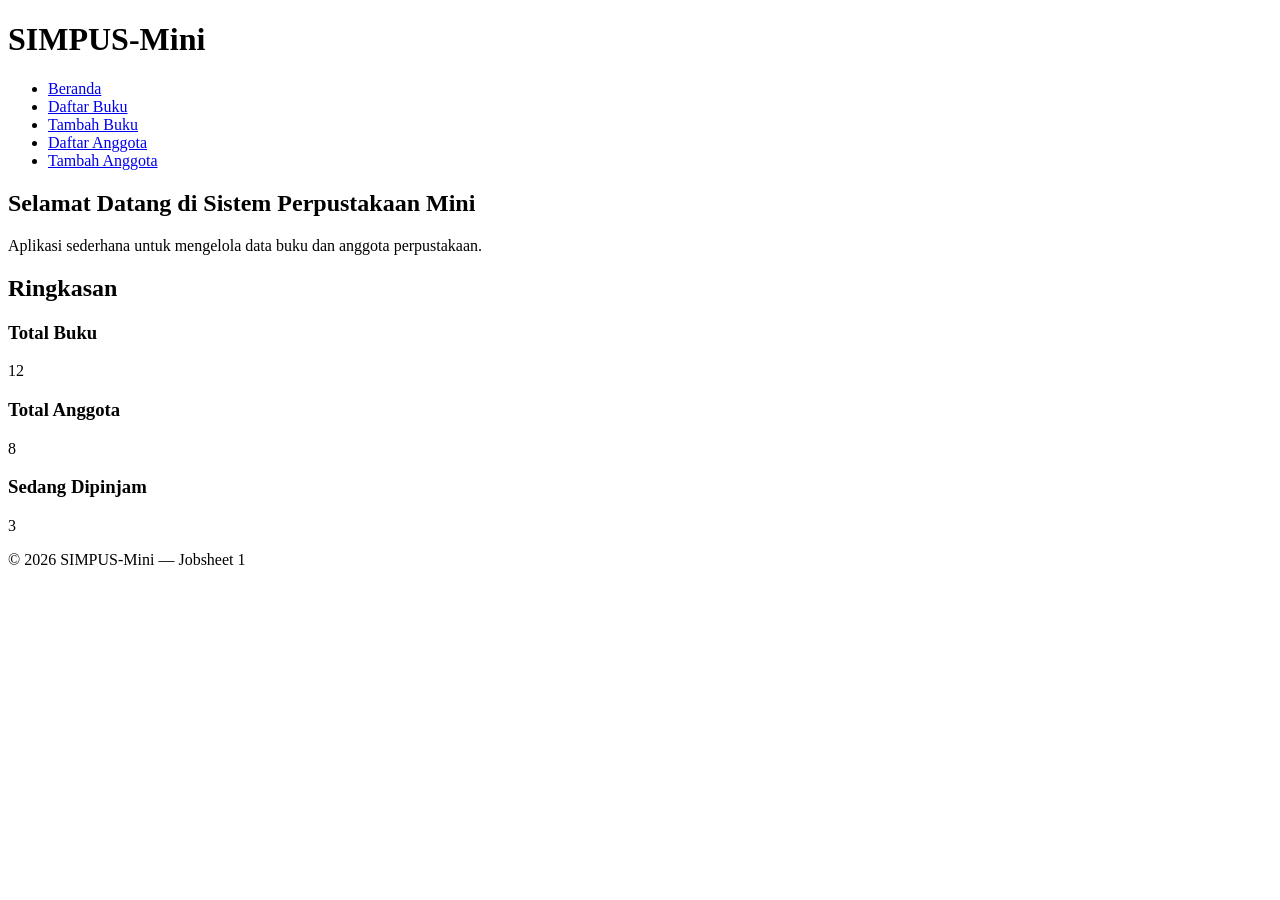
==== index.html @ d2af751e "index html" ====
<!DOCTYPE html>
<html lang="id">
<head>
    <meta charset="UTF-8">
    <title>SIMPUS-Mini | Beranda</title>
</head>
<body>
    <header>
        <h1>SIMPUS-Mini</h1>
        <nav>
            <ul>
                <li><a href="index.html">Beranda</a></li>
                <li><a href="buku/list.html">Daftar Buku</a></li>
                <li><a href="buku/tambah.html">Tambah Buku</a></li>
                <li><a href="anggota/list.html">Daftar Anggota</a></li>
                <li><a href="anggota/tambah.html">Tambah Anggota</a></li>
            </ul>
        </nav>
    </header>

    <main>
        <section>
            <h2>Selamat Datang di Sistem Perpustakaan Mini</h2>
            <p>Aplikasi sederhana untuk mengelola data buku dan anggota perpustakaan.</p>
        </section>

        <section>
            <h2>Ringkasan</h2>
            <article>
                <h3>Total Buku</h3>
                <p>12</p>
            </article>
            <article>
                <h3>Total Anggota</h3>
                <p>8</p>
            </article>
            <article>
                <h3>Sedang Dipinjam</h3>
                <p>3</p>
            </article>
        </section>
    </main>

    <footer>
        <p>&copy; 2026 SIMPUS-Mini &mdash; Jobsheet 1</p>
    </footer>
</body>
</html>
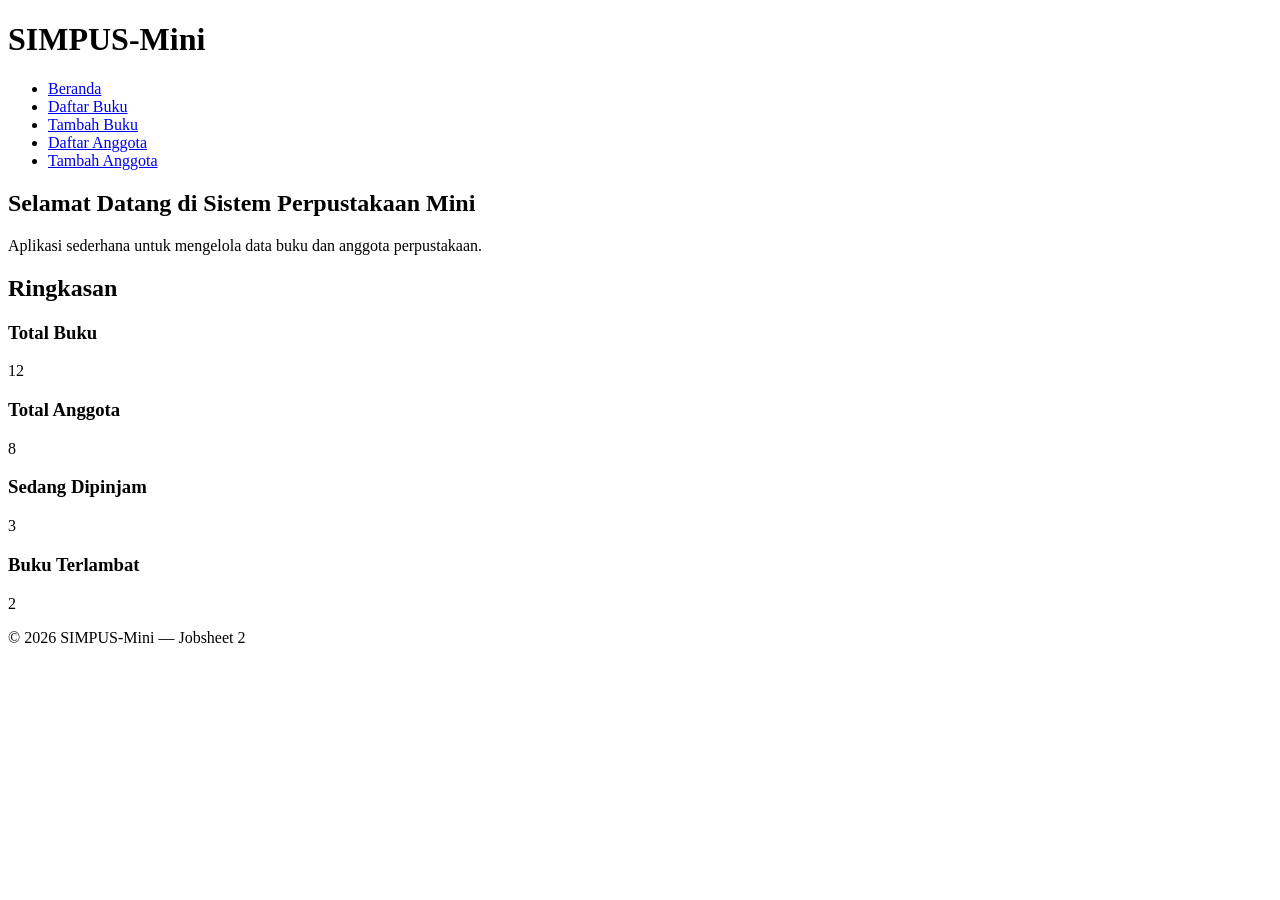
==== commit d467e8d5: "index html" ====
--- a/index.html
+++ b/index.html
@@ -3,6 +3,7 @@
 <head>
     <meta charset="UTF-8">
     <title>SIMPUS-Mini | Beranda</title>
+    <link rel="stylesheet" href="assets/css/style.css">
 </head>
 <body>
     <header>
@@ -38,11 +39,15 @@
                 <h3>Sedang Dipinjam</h3>
                 <p>3</p>
             </article>
+            <article>
+                <h3>Buku Terlambat</h3>
+                <p>2</p>
+            </article>
         </section>
     </main>
 
     <footer>
-        <p>&copy; 2026 SIMPUS-Mini &mdash; Jobsheet 1</p>
+        <p>&copy; 2026 SIMPUS-Mini &mdash; Jobsheet 2</p>
     </footer>
 </body>
 </html>
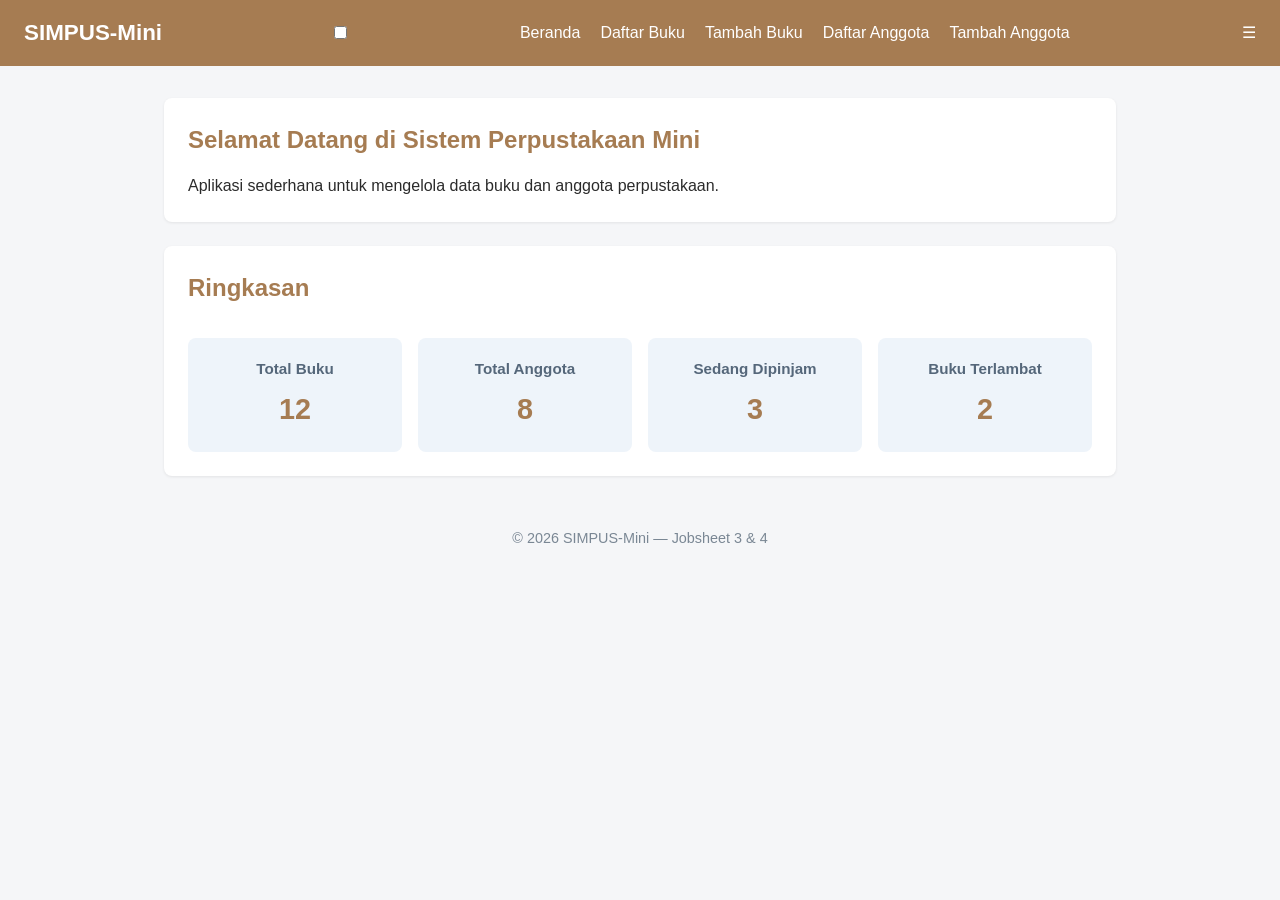
==== commit 778db05c: "jobsheet 3,4" ====
--- a/index.html
+++ b/index.html
@@ -2,12 +2,14 @@
 <html lang="id">
 <head>
     <meta charset="UTF-8">
+    <meta name="viewport" content="width=device-width, initial-scale=1">
     <title>SIMPUS-Mini | Beranda</title>
     <link rel="stylesheet" href="assets/css/style.css">
 </head>
 <body>
     <header>
         <h1>SIMPUS-Mini</h1>
+        <input type="checkbox" id="nav-toggle" class="nav-toggle">
         <nav>
             <ul>
                 <li><a href="index.html">Beranda</a></li>
@@ -17,8 +19,8 @@
                 <li><a href="anggota/tambah.html">Tambah Anggota</a></li>
             </ul>
         </nav>
+        <label for="nav-toggle" class="nav-toggle-label">&#9776;</label>
     </header>
-
     <main>
         <section>
             <h2>Selamat Datang di Sistem Perpustakaan Mini</h2>
@@ -47,7 +49,7 @@
     </main>
 
     <footer>
-        <p>&copy; 2026 SIMPUS-Mini &mdash; Jobsheet 2</p>
+        <p>&copy; 2026 SIMPUS-Mini &mdash; Jobsheet 3 & 4</p>
     </footer>
 </body>
 </html>
--- a/assets/css/style.css
+++ b/assets/css/style.css
@@ -0,0 +1,191 @@
+/* ===== Reset & Base ===== */
+* {
+box-sizing: border-box;
+margin: 0;
+padding: 0;
+}
+
+body {
+font-family: "Segoe UI", Arial, sans-serif;
+color: #2b2b2b;
+background-color: #f5f6f8;
+line-height: 1.5;
+}
+
+a {
+color: #A67C52;
+text-decoration: none;
+}
+
+a:hover {
+text-decoration: underline;
+}
+
+/* ===== Header & Navbar (Flexbox) ===== */
+header {
+    background-color: #A67C52;
+    color: #fff;
+    padding: 1rem 1.5rem;
+    display: flex;
+    align-items: center;
+    justify-content: space-between;
+    flex-wrap: wrap;
+}
+
+header h1 {
+    font-size: 1.4rem;
+}
+
+header nav ul {
+    list-style: none;
+    display: flex;
+    gap: 1.25rem;
+}
+
+header nav a {
+    color: #fff;
+    font-weight: 500;
+}
+
+/* ===== Main Layout ===== */
+main {
+    max-width: 1000px;
+    margin: 2rem auto;
+    padding: 0 1.5rem;
+}
+
+section {
+    background-color: #fff;
+    border-radius: 8px;
+    padding: 1.5rem;
+    margin-bottom: 1.5rem;
+    box-shadow: 0 1px 3px rgba(0, 0, 0, 0.08);
+}
+
+section h2 {
+    margin-bottom: 1rem;
+    color: #A67C52;
+}
+
+/* ===== Kartu Statistik (CSS Grid) ===== */
+main section:nth-of-type(2) {
+    display: grid;
+    grid-template-columns: repeat(4, 1fr);
+    gap: 1rem;
+}
+
+main section:nth-of-type(2) h2 {
+    grid-column: 1 / -1;
+}
+
+main section:nth-of-type(2) article {
+    background-color: #eef4fa;
+    border-radius: 8px;
+    padding: 1.25rem;
+    text-align: center;
+}
+
+main section:nth-of-type(2) article h3 {
+    font-size: 0.95rem;
+    color: #55677a;
+    margin-bottom: 0.5rem;
+}
+
+main section:nth-of-type(2) article p {
+    font-size: 1.8rem;
+    font-weight: 700;
+    color: #A67C52;
+}
+
+/* ===== Tabel ===== */
+table {
+    width: 100%;
+    border-collapse: collapse;
+}
+
+th, td {
+    text-align: left;
+    padding: 0.65rem 0.75rem;
+    border-bottom: 1px solid #e2e6ea;
+}
+
+thead {
+    background-color: #A67C52;
+    color: #fff;
+}
+
+tbody tr:nth-child(even) {
+    background-color: #f7f9fb;
+}
+
+tbody tr:hover {
+    background-color: #eef4fa;
+}
+
+td button {
+    padding: 0.35rem 0.7rem;
+    margin-right: 0.35rem;
+    border: none;
+    border-radius: 4px;
+    cursor: pointer;
+    font-size: 0.85rem;
+}
+
+td button:first-of-type {
+    background-color: #f0ad4e;
+    color: #fff;
+}
+
+td button:last-of-type {
+    background-color: #d9534f;
+    color: #fff;
+}
+
+td button.detail {
+    background-color: #A67C52;
+    color: #fff;
+}
+
+/* ===== Form ===== */
+form p {
+    margin-bottom: 1rem;
+}
+
+form label {
+    display: block;
+    margin-bottom: 0.35rem;
+    font-weight: 600;
+    color: #444;
+}
+
+form input,
+form select {
+    width: 100%;
+    max-width: 400px;
+    padding: 0.55rem 0.7rem;
+    border: 1px solid #cdd4da;
+    border-radius: 4px;
+    font-size: 1rem;
+}
+
+form button[type="submit"] {
+    background-color: #A67C52;
+    color: #fff;
+    border: none;
+    padding: 0.6rem 1.5rem;
+    border-radius: 4px;
+    font-size: 1rem;
+    cursor: pointer;
+}
+
+form button[type="submit"]:hover {
+    background-color: #164869;
+}
+
+/* ===== Footer ===== */
+footer {
+    text-align: center;
+    padding: 1.25rem;
+    color: #7a8794;
+    font-size: 0.9rem;
+}
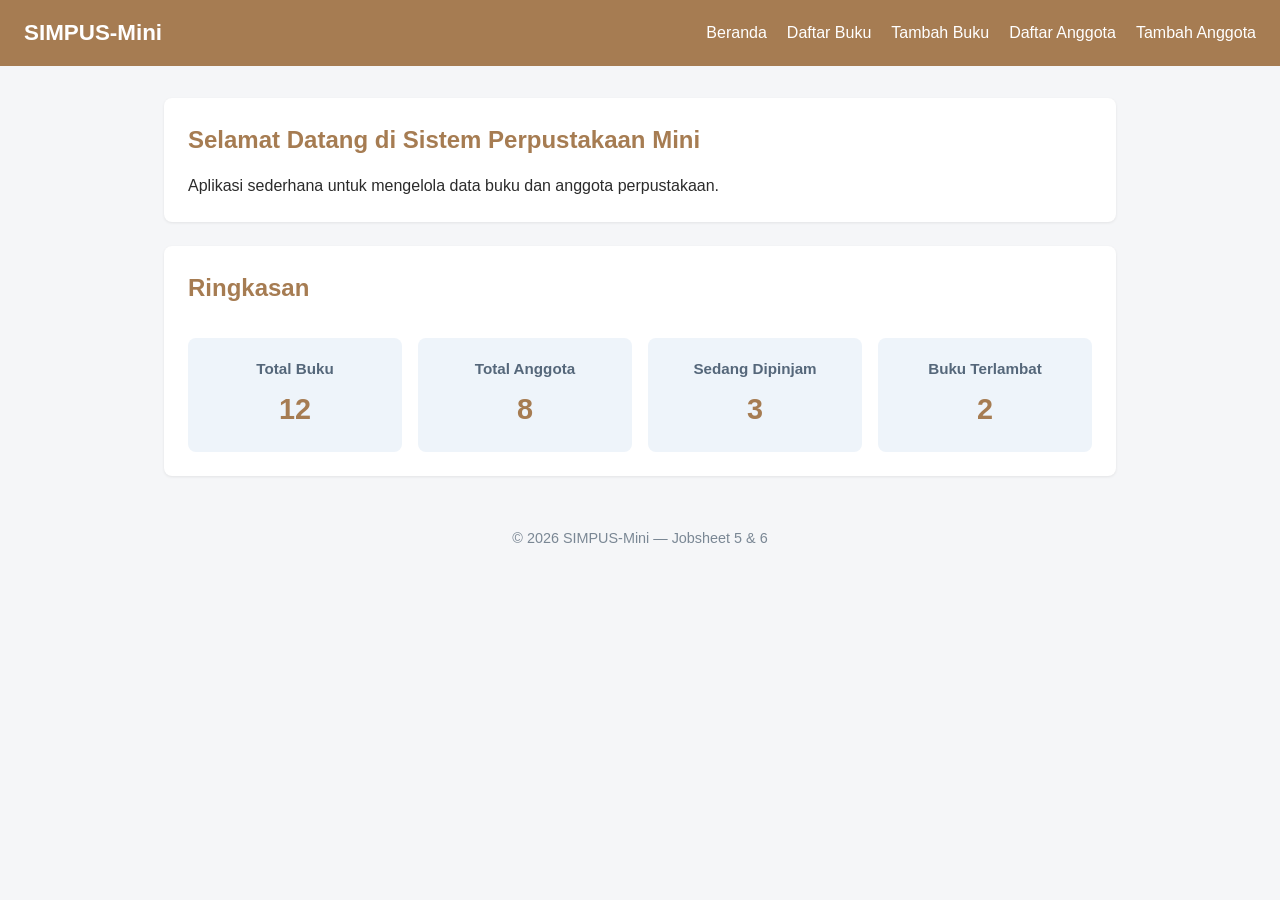
==== commit 40f4257c: "jobsheet 5" ====
--- a/index.html
+++ b/index.html
@@ -9,7 +9,7 @@
 <body>
     <header>
         <h1>SIMPUS-Mini</h1>
-        <input type="checkbox" id="nav-toggle" class="nav-toggle">
+        <button type="button" id="nav-toggle-btn" class="nav-toggle-label" aria-label="Menu">&#9776;</button>
         <nav>
             <ul>
                 <li><a href="index.html">Beranda</a></li>
@@ -19,7 +19,6 @@
                 <li><a href="anggota/tambah.html">Tambah Anggota</a></li>
             </ul>
         </nav>
-        <label for="nav-toggle" class="nav-toggle-label">&#9776;</label>
     </header>
     <main>
         <section>
@@ -49,7 +48,8 @@
     </main>
 
     <footer>
-        <p>&copy; 2026 SIMPUS-Mini &mdash; Jobsheet 3 & 4</p>
+        <p>&copy; 2026 SIMPUS-Mini &mdash; Jobsheet 5 & 6</p>
     </footer>
+    <script src="assets/js/app.js"></script>
 </body>
 </html>
--- a/assets/css/style.css
+++ b/assets/css/style.css
@@ -189,3 +189,86 @@
     color: #7a8794;
     font-size: 0.9rem;
 }
+
+/* ===== Tabel Responsif ===== */
+.table-responsive {
+    overflow-x: auto;
+}
+
+/* ===== Hamburger Menu (checkbox hack) ===== */
+.nav-toggle {
+    display: none;
+}
+
+.nav-toggle-label {
+    display: none;
+    font-size: 1.6rem;
+    color: #fff;
+    cursor: pointer;
+}
+
+/* ===== Pesan Error Validasi ===== */
+.error {
+    display: block;
+    color: #d9534f;
+    font-size: 0.85rem;
+    margin-top: 0.25rem;
+}
+
+/* ===== Kolom Pencarian ===== */
+.search-box {
+    margin-bottom: 1rem;
+}
+
+.search-box input {
+    width: 100%;
+    max-width: 320px;
+    padding: 0.5rem 0.75rem;
+    border: 1px solid #cdd4da;
+    border-radius: 4px;
+}
+
+/* ===== Responsive Breakpoints ===== */
+
+/* Tablet ke bawah */
+@media (max-width: 900px) {
+    main section:nth-of-type(2) {
+        grid-template-columns: repeat(2, 1fr);
+    }
+}
+
+/* Mobile */
+@media (max-width: 480px) {
+    header {
+        position: relative;
+    }
+
+    .nav-toggle-label {
+        display: block;
+    }
+
+    header nav {
+        display: none;
+        width: 100%;
+        order: 3;
+        margin-top: 1rem;
+    }
+
+     header nav.nav-open {
+        display: block;
+    }
+
+    header nav ul {
+        flex-direction: column;
+        gap: 0.75rem;
+    }
+
+    main section:nth-of-type(2) {
+        grid-template-columns: 1fr;
+    }
+
+    form input,
+    form select {
+        max-width: 100%;
+    }
+}
